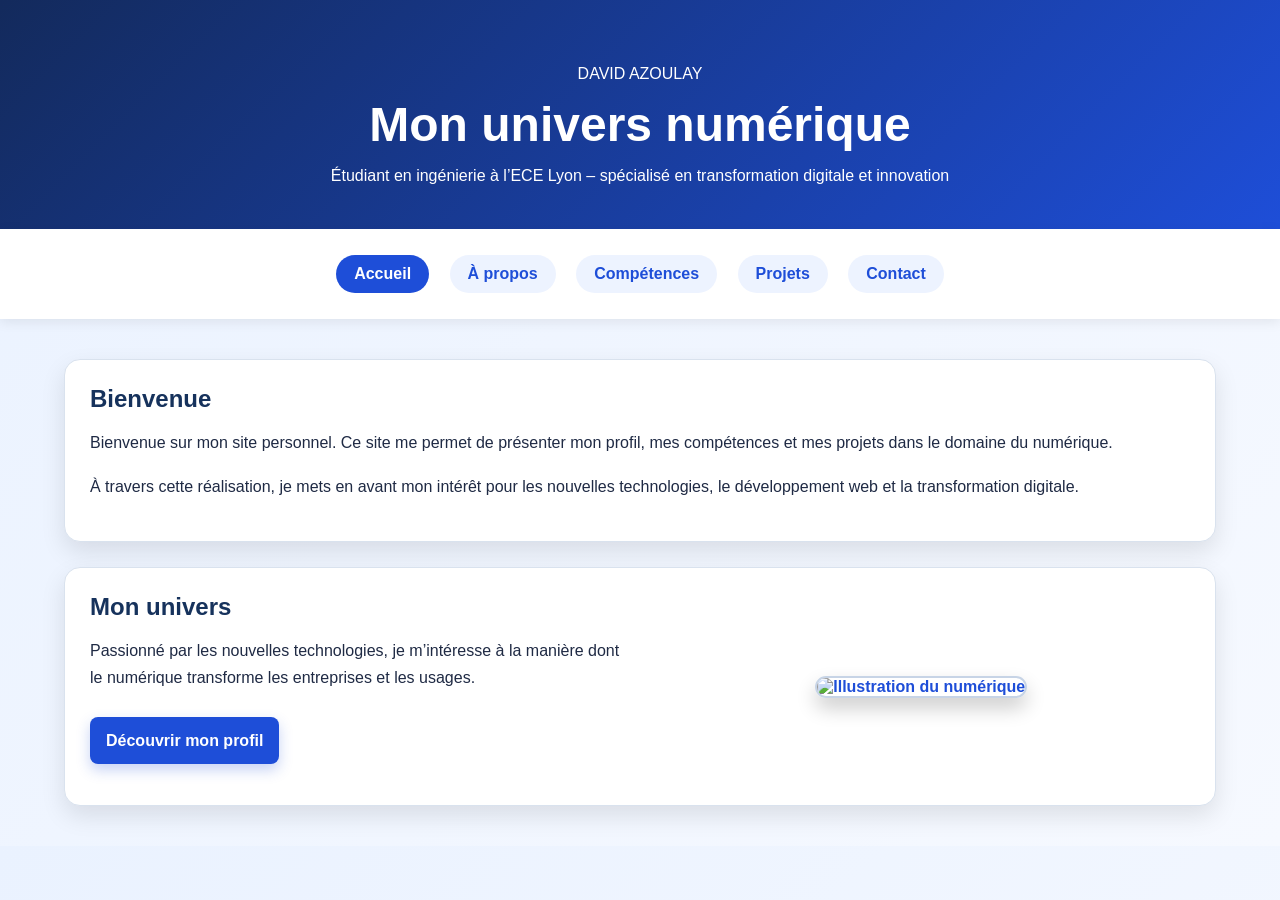
==== index.html @ 4f318027 "Add files via upload" ====
<!DOCTYPE html>
<html lang="fr">
<head>
    <meta charset="UTF-8">
    <meta name="viewport" content="width=device-width, initial-scale=1.0">
    <title>Mon univers numérique</title>
    <link rel="stylesheet" href="style.css">
</head>
<body>

    <header class="hero">
        <div class="hero-content">
            <p class="mini-titre">DAVID AZOULAY</p>
            <h1>Mon univers numérique</h1>
            <p class="sous-titre">
                Étudiant en ingénierie à l’ECE Lyon –  spécialisé en transformation digitale et innovation
            </p>
        </div>
    </header>

    <nav class="menu-principal">
        <a href="index.html" class="actif">Accueil</a>
        <a href="apropos.html">À propos</a>
        <a href="competences.html">Compétences</a>
        <a href="projets.html">Projets</a>
        <a href="contact.html">Contact</a>
    </nav>

    <main class="conteneur">
        <section class="carte">
            <h2>Bienvenue</h2>
            <p>
                Bienvenue sur mon site personnel. Ce site me permet de présenter mon profil,
                mes compétences et mes projets dans le domaine du numérique.
            </p>
            <p>
                À travers cette réalisation, je mets en avant mon intérêt pour les nouvelles
                technologies, le développement web et la transformation digitale.
            </p>
        </section>

        <section class="carte carte-image">
            <div class="texte-image">
                <h2>Mon univers</h2>
                <p>
                    Passionné par les nouvelles technologies, je m’intéresse à la manière dont
                    le numérique transforme les entreprises et les usages.
                </p>
                <p>
                    <a href="apropos.html" class="bouton-lien">Découvrir mon profil</a>
                </p>
            </div>

            <a href="images/photo.jpg" target="_blank" class="image-link">
                <img src="images/photo.jpg" alt="Illustration du numérique">
            </a>
        </section>
    </main>



</body>
</html>
---- style.css ----
* {
    box-sizing: border-box;
}

body {
    margin: 0;
    font-family: Arial, sans-serif;
    background: linear-gradient(135deg, #eaf2ff, #f6f9ff);
    color: #1f2a44;
}

.hero {
    background: linear-gradient(135deg, #132a5c, #1e4ed8);
    color: white;
    padding: 60px 20px 40px 20px;
    text-align: center;
    box-shadow: 0 4px 18px rgba(0, 0, 0, 0.2);
}

.hero-content {
    width: 90%;
    max-width: 1000px;
    margin: 0 auto;
}

.mini-titre {
    text-align: center;
    margin: 0 auto;
    display: block;
}

h1 {
    font-size: 3rem;
    margin: 10px 0;
}


.sous-titre {
   text-align: center;
    margin: 0 auto;
    display: block
}

.menu-principal {
    width: 100%;
    background-color: #ffffff;
    text-align: center;
    padding: 18px 10px;
    box-shadow: 0 3px 12px rgba(0, 0, 0, 0.08);
}

.menu-principal a {
    display: inline-block;
    margin: 8px;
    padding: 10px 18px;
    border-radius: 999px;
    background-color: #edf3ff;
    color: #1e4ed8;
    text-decoration: none;
    font-weight: bold;
    transition: 0.3s;
}

.menu-principal a:hover {
    background-color: #1e4ed8;
    color: white;
    transform: translateY(-2px);
}

.actif {
    background-color: #1e4ed8 !important;
    color: white !important;
}

.conteneur {
    width: 90%;
    margin: 40px auto;
}

.carte {
    background-color: white;
    border: 1px solid #d9e2ee;
    border-radius: 16px;
    padding: 25px;
    margin-bottom: 25px;
    box-shadow: 0 10px 25px rgba(0, 0, 0, 0.1);
    transition: all 0.3s ease;
}

.carte:hover {
    transform: scale(1.02);
    box-shadow: 0 15px 30px rgba(0, 0, 0, 0.18);
}

.carte-image {
    display: flex;
    align-items: center;
    justify-content: space-between;
    gap: 25px;
    flex-wrap: wrap;
}

.texte-image {
    flex: 1 1 320px;
}

.image-link {
    flex: 1 1 320px;
    text-align: center;
}

h2 {
    color: #16325c;
    margin-top: 0;
    margin-bottom: 15px;
}

h3 {
    color: #1e4ed8;
    margin-top: 30px;
    margin-bottom: 10px;
}

p {
    line-height: 1.7;
    
}

ul {
    padding-left: 22px;
    line-height: 1.8;
   
}

a {
    color: #1e4ed8;
    text-decoration: none;
    font-weight: bold;
}

a:hover {
    color: #c0392b;
    text-decoration: underline;
}

.bouton-lien {
    display: inline-block;
    margin-top: 10px;
    padding: 10px 16px;
    background-color: #1e4ed8;
    color: white;
    border-radius: 8px;
    box-shadow: 0 6px 14px rgba(30, 78, 216, 0.25);
    transition: 0.3s;
}

.bouton-lien:hover {
    background-color: #163bb5;
    color: white;
    text-decoration: none;
    transform: translateY(-2px);
}

img {
    width: 100%;
    max-width: 340px;
    border-radius: 12px;
    border: 2px solid #c7d4e6;
    box-shadow: 0 10px 20px rgba(0, 0, 0, 0.2);
    transition: 0.3s;
}

img:hover {
    transform: scale(1.05);
}

.pied-page {
    text-align: center;
    padding: 20px;
    font-size: 0.95rem;
    color: #4d5b78;
}

@media screen and (max-width: 768px) {
    h1 {
        font-size: 2.2rem;
    }

    .menu-principal a {
        display: block;
        width: fit-content;
        margin: 10px auto;
    }

    .conteneur {
        width: 94%;
    }
}
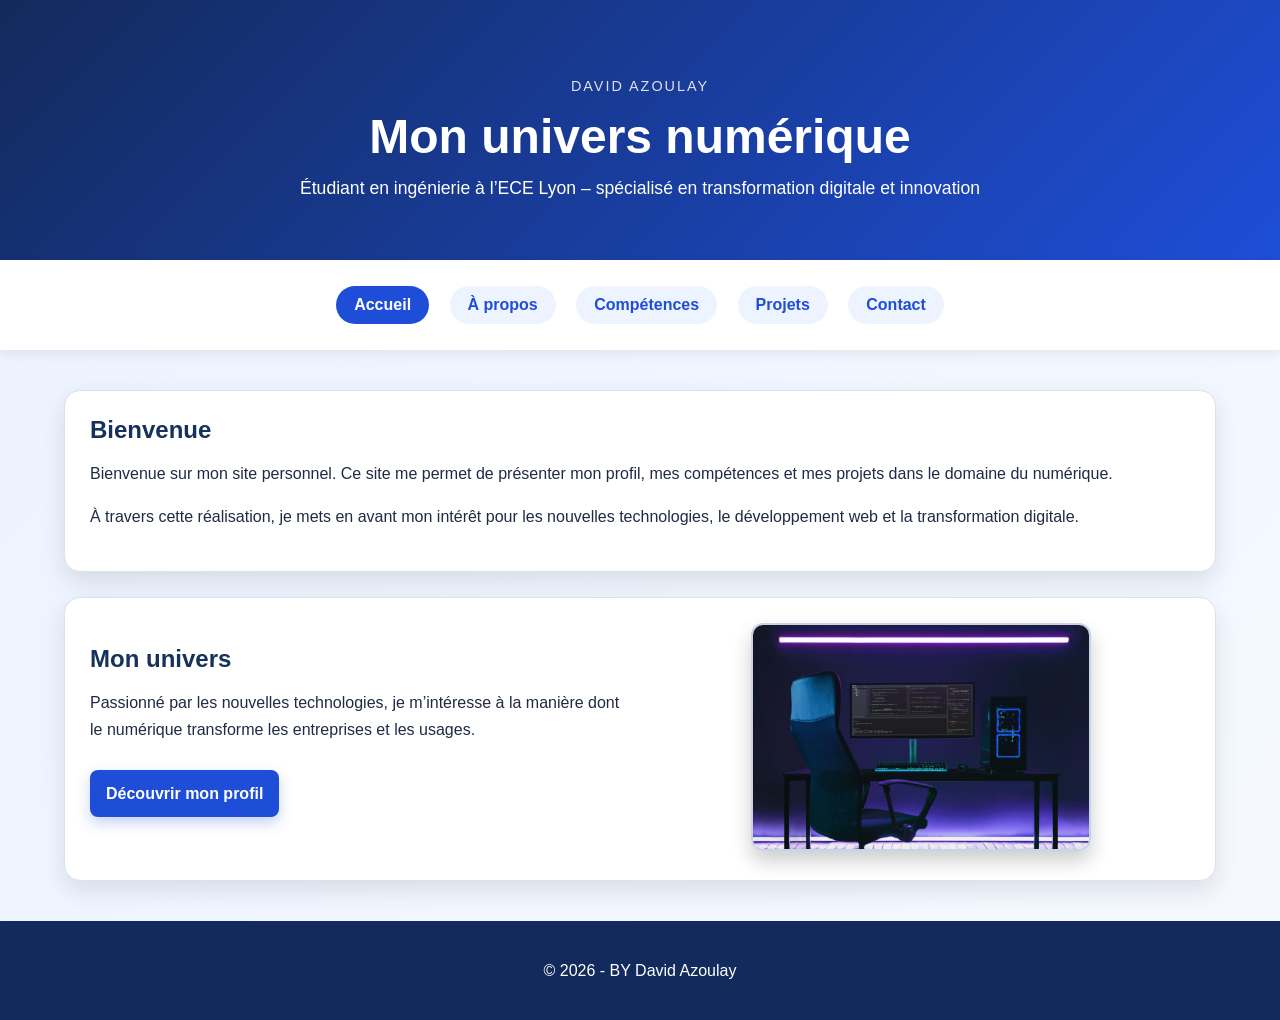
==== commit 2451e25e: "Add files via upload" ====
--- a/index.html
+++ b/index.html
@@ -57,7 +57,10 @@
         </section>
     </main>
 
-
+<footer class="footer">
+    <p>© 2026 - BY David Azoulay </p>
+    
+</footer>
 
 </body>
 </html>
--- a/style.css
+++ b/style.css
@@ -9,6 +9,7 @@
     color: #1f2a44;
 }
 
+/* HEADER */
 .hero {
     background: linear-gradient(135deg, #132a5c, #1e4ed8);
     color: white;
@@ -24,9 +25,12 @@
 }
 
 .mini-titre {
-    text-align: center;
-    margin: 0 auto;
-    display: block;
+    letter-spacing: 2px;
+    text-transform: uppercase;
+    font-size: 0.9rem;
+    opacity: 0.85;
+    margin-bottom: 10px;
+    text-align: center;
 }
 
 h1 {
@@ -34,13 +38,13 @@
     margin: 10px 0;
 }
 
-
 .sous-titre {
-   text-align: center;
-    margin: 0 auto;
-    display: block
-}
-
+    font-size: 1.1rem;
+    line-height: 1.6;
+    margin-top: 10px;
+}
+
+/* MENU */
 .menu-principal {
     width: 100%;
     background-color: #ffffff;
@@ -72,11 +76,13 @@
     color: white !important;
 }
 
+/* MAIN */
 .conteneur {
     width: 90%;
     margin: 40px auto;
 }
 
+/* CARTES */
 .carte {
     background-color: white;
     border: 1px solid #d9e2ee;
@@ -92,6 +98,7 @@
     box-shadow: 0 15px 30px rgba(0, 0, 0, 0.18);
 }
 
+/* IMAGE */
 .carte-image {
     display: flex;
     align-items: center;
@@ -109,58 +116,6 @@
     text-align: center;
 }
 
-h2 {
-    color: #16325c;
-    margin-top: 0;
-    margin-bottom: 15px;
-}
-
-h3 {
-    color: #1e4ed8;
-    margin-top: 30px;
-    margin-bottom: 10px;
-}
-
-p {
-    line-height: 1.7;
-    
-}
-
-ul {
-    padding-left: 22px;
-    line-height: 1.8;
-   
-}
-
-a {
-    color: #1e4ed8;
-    text-decoration: none;
-    font-weight: bold;
-}
-
-a:hover {
-    color: #c0392b;
-    text-decoration: underline;
-}
-
-.bouton-lien {
-    display: inline-block;
-    margin-top: 10px;
-    padding: 10px 16px;
-    background-color: #1e4ed8;
-    color: white;
-    border-radius: 8px;
-    box-shadow: 0 6px 14px rgba(30, 78, 216, 0.25);
-    transition: 0.3s;
-}
-
-.bouton-lien:hover {
-    background-color: #163bb5;
-    color: white;
-    text-decoration: none;
-    transform: translateY(-2px);
-}
-
 img {
     width: 100%;
     max-width: 340px;
@@ -174,13 +129,153 @@
     transform: scale(1.05);
 }
 
-.pied-page {
+/* TITRES */
+h2 {
+    color: #16325c;
+    margin-top: 0;
+    margin-bottom: 15px;
+}
+
+h3 {
+    color: #1e4ed8;
+    margin-top: 30px;
+    margin-bottom: 10px;
+}
+
+/* TEXTE */
+p {
+    line-height: 1.7;
+}
+
+/* LISTES */
+ul {
+    padding-left: 22px;
+    line-height: 1.8;
+}
+
+/* LIENS */
+a {
+    color: #1e4ed8;
+    text-decoration: none;
+    font-weight: bold;
+}
+
+a:hover {
+    color: #c0392b;
+    text-decoration: underline;
+}
+
+/* BOUTONS */
+.bouton-lien {
+    display: inline-block;
+    margin-top: 10px;
+    padding: 10px 16px;
+    background-color: #1e4ed8;
+    color: white;
+    border-radius: 8px;
+    box-shadow: 0 6px 14px rgba(30, 78, 216, 0.25);
+    transition: 0.3s;
+}
+
+.bouton-lien:hover {
+    background-color: #163bb5;
+    color: white;
+    transform: translateY(-2px);
+}
+
+/* FOOTER */
+.footer {
+    background-color: #132a5c;
+    color: white;
     text-align: center;
     padding: 20px;
-    font-size: 0.95rem;
-    color: #4d5b78;
-}
-
+    margin-top: 40px;
+}
+
+.footer a {
+    color: #ffffff;
+    margin: 0 10px;
+}
+
+.footer a:hover {
+    color: #c0392b;
+}
+
+/* FORMULAIRE CONTACT */
+.carte-contact {
+    max-width: 950px;
+    margin: 0 auto 30px auto;
+    padding: 35px;
+    background: linear-gradient(180deg, #ffffff, #f8fbff);
+}
+
+.intro-contact {
+    margin-bottom: 25px;
+}
+
+.ligne-formulaire {
+    display: flex;
+    gap: 18px;
+    flex-wrap: wrap;
+}
+
+.formulaire-contact {
+    margin-top: 10px;
+}
+
+.champ-formulaire {
+    display: flex;
+    flex-direction: column;
+    margin-bottom: 18px;
+    flex: 1 1 320px;
+}
+
+.champ-formulaire label {
+    font-weight: bold;
+    margin-bottom: 8px;
+    color: #16325c;
+}
+
+.champ-formulaire input,
+.champ-formulaire textarea {
+    padding: 14px;
+    border: 1px solid #cbd7ea;
+    border-radius: 14px;
+    font-size: 1rem;
+    background-color: #f8fbff;
+    transition: 0.3s;
+}
+
+.champ-formulaire input:focus,
+.champ-formulaire textarea:focus {
+    outline: none;
+    border-color: #1e4ed8;
+    background-color: white;
+    box-shadow: 0 0 0 4px rgba(30, 78, 216, 0.12);
+}
+
+.zone-bouton {
+    margin-top: 10px;
+}
+
+.bouton-envoi {
+    border: none;
+    padding: 14px 24px;
+    border-radius: 12px;
+    background: linear-gradient(135deg, #1e4ed8, #3b82f6);
+    color: white;
+    font-size: 1rem;
+    font-weight: bold;
+    cursor: pointer;
+    box-shadow: 0 10px 20px rgba(30, 78, 216, 0.22);
+    transition: 0.3s;
+}
+
+.bouton-envoi:hover {
+    transform: translateY(-2px);
+}
+
+/* RESPONSIVE */
 @media screen and (max-width: 768px) {
     h1 {
         font-size: 2.2rem;
@@ -192,6 +287,10 @@
         margin: 10px auto;
     }
 
+    .ligne-formulaire {
+        flex-direction: column;
+    }
+
     .conteneur {
         width: 94%;
     }
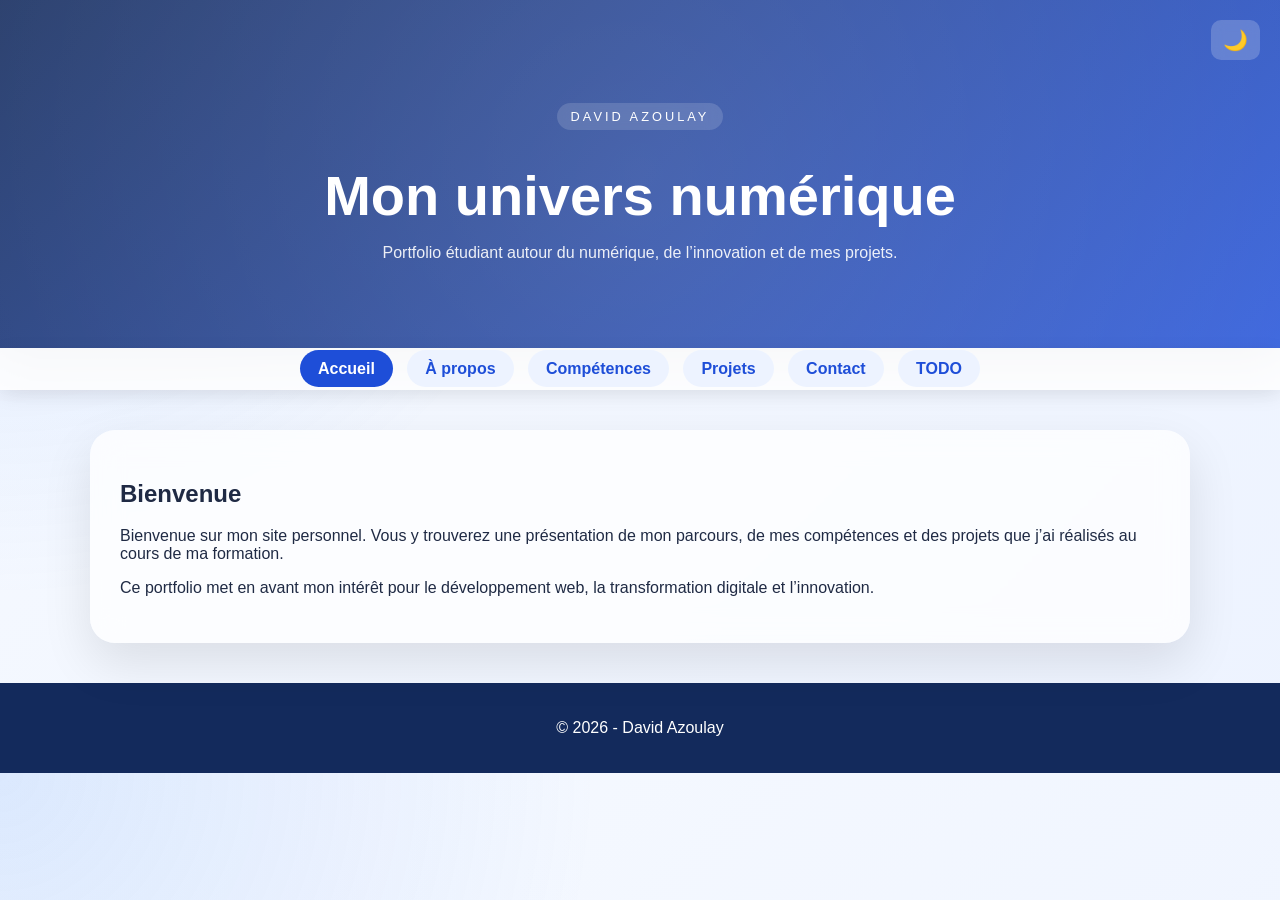
==== commit a73dee65: "Add files via upload" ====
--- a/index.html
+++ b/index.html
@@ -3,64 +3,60 @@
 <head>
     <meta charset="UTF-8">
     <meta name="viewport" content="width=device-width, initial-scale=1.0">
-    <title>Mon univers numérique</title>
+    <title>Accueil - Mon univers numérique</title>
     <link rel="stylesheet" href="style.css">
 </head>
+
 <body>
 
-    <header class="hero">
-        <div class="hero-content">
-            <p class="mini-titre">DAVID AZOULAY</p>
-            <h1>Mon univers numérique</h1>
-            <p class="sous-titre">
-                Étudiant en ingénierie à l’ECE Lyon –  spécialisé en transformation digitale et innovation
-            </p>
-        </div>
-    </header>
+<header class="hero">
+    <div class="dark-toggle" onclick="toggleDarkMode()">🌙</div>
+    <div class="hero-content">
+        <p class="mini-titre">DAVID AZOULAY</p>
+        <h1>Mon univers numérique</h1>
+        <p class="sous-titre">
+            Portfolio étudiant autour du numérique, de l’innovation et de mes projets.
+        </p>
+    </div>
+</header>
 
-    <nav class="menu-principal">
-        <a href="index.html" class="actif">Accueil</a>
-        <a href="apropos.html">À propos</a>
-        <a href="competences.html">Compétences</a>
-        <a href="projets.html">Projets</a>
-        <a href="contact.html">Contact</a>
-    </nav>
+<div class="burger" id="burger">
+    ☰
+</div>
 
-    <main class="conteneur">
-        <section class="carte">
-            <h2>Bienvenue</h2>
-            <p>
-                Bienvenue sur mon site personnel. Ce site me permet de présenter mon profil,
-                mes compétences et mes projets dans le domaine du numérique.
-            </p>
-            <p>
-                À travers cette réalisation, je mets en avant mon intérêt pour les nouvelles
-                technologies, le développement web et la transformation digitale.
-            </p>
-        </section>
+<nav class="menu-principal" id="menu">
+    <a href="index.html" class="actif">Accueil</a>
+    <a href="apropos.html">À propos</a>
+    <a href="competences.html">Compétences</a>
+    <a href="projets.html">Projets</a>
+    <a href="contact.html">Contact</a>
+    <a href="todo.html">TODO</a>
 
-        <section class="carte carte-image">
-            <div class="texte-image">
-                <h2>Mon univers</h2>
-                <p>
-                    Passionné par les nouvelles technologies, je m’intéresse à la manière dont
-                    le numérique transforme les entreprises et les usages.
-                </p>
-                <p>
-                    <a href="apropos.html" class="bouton-lien">Découvrir mon profil</a>
-                </p>
-            </div>
+</nav>
 
-            <a href="images/photo.jpg" target="_blank" class="image-link">
-                <img src="images/photo.jpg" alt="Illustration du numérique">
-            </a>
-        </section>
-    </main>
+<main class="conteneur">
+
+    <section class="carte reveal">
+        <h2>Bienvenue</h2>
+        <p>
+            Bienvenue sur mon site personnel. Vous y trouverez une présentation de mon parcours,
+            de mes compétences et des projets que j’ai réalisés au cours de ma formation.
+        </p>
+        <p>
+            Ce portfolio met en avant mon intérêt pour le développement web,
+            la transformation digitale et l’innovation.
+        </p>
+    </section>
+
+</main>
 
 <footer class="footer">
-    <p>© 2026 - BY David Azoulay </p>
-    
+    <p>© 2026 - David Azoulay</p>
 </footer>
+
+<script src="https://code.jquery.com/jquery-3.7.1.min.js"></script>
+<script src="jquery.js"></script>
+<script src="animations.js"></script>
 
 </body>
 </html>
--- a/style.css
+++ b/style.css
@@ -1,127 +1,174 @@
+/* RESET */
 * {
     box-sizing: border-box;
 }
 
+html {
+    scroll-behavior: smooth;
+}
+
+/* BODY */
 body {
     margin: 0;
-    font-family: Arial, sans-serif;
-    background: linear-gradient(135deg, #eaf2ff, #f6f9ff);
+    font-family: -apple-system, BlinkMacSystemFont, sans-serif;
+    background:
+        radial-gradient(circle at top left, rgba(59,130,246,0.15), transparent 40%),
+        linear-gradient(135deg, #f7faff, #edf3ff);
     color: #1f2a44;
 }
 
 /* HEADER */
 .hero {
-    background: linear-gradient(135deg, #132a5c, #1e4ed8);
-    color: white;
-    padding: 60px 20px 40px 20px;
+    position: relative;
+    overflow: hidden;
+    background: linear-gradient(135deg, rgba(19,42,92,0.95), rgba(30,78,216,0.9));
+    color: white;
+    padding: 90px 20px 70px;
     text-align: center;
-    box-shadow: 0 4px 18px rgba(0, 0, 0, 0.2);
+    box-shadow: 0 15px 40px rgba(0,0,0,0.2);
+}
+
+.hero::after {
+    content: "";
+    position: absolute;
+    width: 200%;
+    height: 200%;
+    background: radial-gradient(circle, rgba(255,255,255,0.15), transparent);
+    top: -50%;
+    left: -50%;
+    animation: moveLight 8s linear infinite;
+    pointer-events: none;
 }
 
 .hero-content {
-    width: 90%;
-    max-width: 1000px;
-    margin: 0 auto;
+    position: relative;
+    z-index: 1;
+}
+
+@keyframes moveLight {
+    0% { transform: rotate(0deg); }
+    100% { transform: rotate(360deg); }
 }
 
 .mini-titre {
-    letter-spacing: 2px;
-    text-transform: uppercase;
-    font-size: 0.9rem;
-    opacity: 0.85;
-    margin-bottom: 10px;
-    text-align: center;
+    display: inline-block;
+    letter-spacing: 3px;
+    font-size: 0.8rem;
+    padding: 6px 14px;
+    border-radius: 999px;
+    background: rgba(255,255,255,0.15);
+    backdrop-filter: blur(8px);
 }
 
 h1 {
-    font-size: 3rem;
-    margin: 10px 0;
+    font-size: 3.5rem;
+    margin: 20px 0 10px;
 }
 
 .sous-titre {
-    font-size: 1.1rem;
-    line-height: 1.6;
-    margin-top: 10px;
+    opacity: 0.9;
+}
+
+/* BOUTON DARK MODE */
+.dark-toggle {
+    position: absolute;
+    top: 20px;
+    right: 20px;
+    z-index: 2;
+    font-size: 20px;
+    cursor: pointer;
+    background: rgba(255,255,255,0.2);
+    padding: 8px 12px;
+    border-radius: 10px;
+    backdrop-filter: blur(6px);
+    color: white;
 }
 
 /* MENU */
 .menu-principal {
-    width: 100%;
-    background-color: #ffffff;
+    position: sticky;
+    top: 0;
+    z-index: 10;
+    background: rgba(255,255,255,0.85);
+    backdrop-filter: blur(12px);
+    padding: 12px;
     text-align: center;
-    padding: 18px 10px;
-    box-shadow: 0 3px 12px rgba(0, 0, 0, 0.08);
+    box-shadow: 0 5px 20px rgba(0,0,0,0.08);
 }
 
 .menu-principal a {
-    display: inline-block;
-    margin: 8px;
+    margin: 5px;
     padding: 10px 18px;
     border-radius: 999px;
-    background-color: #edf3ff;
+    background: #edf3ff;
     color: #1e4ed8;
+    font-weight: bold;
     text-decoration: none;
-    font-weight: bold;
-    transition: 0.3s;
+    transition: 0.25s;
 }
 
 .menu-principal a:hover {
-    background-color: #1e4ed8;
+    background: #1e4ed8;
     color: white;
     transform: translateY(-2px);
 }
 
 .actif {
-    background-color: #1e4ed8 !important;
+    background: #1e4ed8 !important;
     color: white !important;
+}
+
+/* BURGER */
+.burger {
+    display: none;
+    font-size: 32px;
+    text-align: center;
+    padding: 12px;
+    background: #132a5c;
+    color: white;
+    cursor: pointer;
 }
 
 /* MAIN */
 .conteneur {
     width: 90%;
+    max-width: 1100px;
     margin: 40px auto;
 }
 
 /* CARTES */
 .carte {
-    background-color: white;
-    border: 1px solid #d9e2ee;
-    border-radius: 16px;
-    padding: 25px;
+    background: rgba(255,255,255,0.75);
+    backdrop-filter: blur(15px);
+    border-radius: 25px;
+    padding: 30px;
     margin-bottom: 25px;
-    box-shadow: 0 10px 25px rgba(0, 0, 0, 0.1);
-    transition: all 0.3s ease;
+    box-shadow: 0 20px 50px rgba(0,0,0,0.1);
+    transition: 0.3s;
 }
 
 .carte:hover {
-    transform: scale(1.02);
-    box-shadow: 0 15px 30px rgba(0, 0, 0, 0.18);
+    transform: translateY(-6px) scale(1.01);
+    box-shadow: 0 25px 60px rgba(0,0,0,0.15);
+}
+
+/* ANIMATION SCROLL */
+.reveal {
+    opacity: 0;
+    transform: translateY(40px);
+    transition: all 0.8s ease;
+}
+
+.reveal.visible {
+    opacity: 1;
+    transform: translateY(0);
 }
 
 /* IMAGE */
-.carte-image {
-    display: flex;
-    align-items: center;
-    justify-content: space-between;
-    gap: 25px;
-    flex-wrap: wrap;
-}
-
-.texte-image {
-    flex: 1 1 320px;
-}
-
-.image-link {
-    flex: 1 1 320px;
-    text-align: center;
-}
-
 img {
     width: 100%;
     max-width: 340px;
-    border-radius: 12px;
-    border: 2px solid #c7d4e6;
-    box-shadow: 0 10px 20px rgba(0, 0, 0, 0.2);
+    border-radius: 20px;
     transition: 0.3s;
 }
 
@@ -129,169 +176,211 @@
     transform: scale(1.05);
 }
 
-/* TITRES */
-h2 {
-    color: #16325c;
-    margin-top: 0;
-    margin-bottom: 15px;
-}
-
-h3 {
-    color: #1e4ed8;
-    margin-top: 30px;
-    margin-bottom: 10px;
-}
-
-/* TEXTE */
-p {
-    line-height: 1.7;
-}
-
-/* LISTES */
-ul {
-    padding-left: 22px;
-    line-height: 1.8;
-}
-
-/* LIENS */
-a {
-    color: #1e4ed8;
+/* BOUTONS */
+.bouton-envoi,
+.bouton-lien,
+.bouton-accordeon {
+    background: linear-gradient(135deg, #1e4ed8, #3b82f6);
+    color: white;
+    border: none;
+    padding: 12px 20px;
+    border-radius: 15px;
+    font-weight: bold;
+    cursor: pointer;
+    transition: 0.25s;
     text-decoration: none;
-    font-weight: bold;
-}
-
-a:hover {
-    color: #c0392b;
-    text-decoration: underline;
-}
-
-/* BOUTONS */
-.bouton-lien {
-    display: inline-block;
-    margin-top: 10px;
-    padding: 10px 16px;
-    background-color: #1e4ed8;
-    color: white;
-    border-radius: 8px;
-    box-shadow: 0 6px 14px rgba(30, 78, 216, 0.25);
-    transition: 0.3s;
-}
-
-.bouton-lien:hover {
-    background-color: #163bb5;
-    color: white;
+}
+
+.bouton-envoi:hover,
+.bouton-lien:hover,
+.bouton-accordeon:hover {
     transform: translateY(-2px);
 }
 
-/* FOOTER */
-.footer {
-    background-color: #132a5c;
-    color: white;
-    text-align: center;
-    padding: 20px;
-    margin-top: 40px;
-}
-
-.footer a {
-    color: #ffffff;
-    margin: 0 10px;
-}
-
-.footer a:hover {
-    color: #c0392b;
-}
-
-/* FORMULAIRE CONTACT */
-.carte-contact {
-    max-width: 950px;
-    margin: 0 auto 30px auto;
-    padding: 35px;
-    background: linear-gradient(180deg, #ffffff, #f8fbff);
-}
-
-.intro-contact {
-    margin-bottom: 25px;
-}
-
+.bouton-envoi:active,
+.bouton-lien:active,
+.bouton-accordeon:active {
+    transform: scale(0.95);
+}
+
+/* FORMULAIRE */
 .ligne-formulaire {
     display: flex;
-    gap: 18px;
-    flex-wrap: wrap;
-}
-
-.formulaire-contact {
-    margin-top: 10px;
+    gap: 6px;
 }
 
 .champ-formulaire {
+    flex: 1;
     display: flex;
     flex-direction: column;
-    margin-bottom: 18px;
-    flex: 1 1 320px;
+    margin-bottom: 8px;
 }
 
 .champ-formulaire label {
-    font-weight: bold;
-    margin-bottom: 8px;
-    color: #16325c;
+    font-size: 0.8rem;
+    margin-bottom: 3px;
 }
 
 .champ-formulaire input,
 .champ-formulaire textarea {
-    padding: 14px;
-    border: 1px solid #cbd7ea;
-    border-radius: 14px;
-    font-size: 1rem;
-    background-color: #f8fbff;
-    transition: 0.3s;
+    padding: 10px;
+    border-radius: 12px;
+    border: 1px solid #d6e0f0;
+    background: #f8fbff;
+    transition: 0.2s;
 }
 
 .champ-formulaire input:focus,
 .champ-formulaire textarea:focus {
     outline: none;
     border-color: #1e4ed8;
-    background-color: white;
-    box-shadow: 0 0 0 4px rgba(30, 78, 216, 0.12);
-}
-
-.zone-bouton {
-    margin-top: 10px;
-}
-
-.bouton-envoi {
+    box-shadow: 0 0 0 3px rgba(30,78,216,0.15);
+}
+
+textarea {
+    resize: none;
+}
+
+/* TODO */
+.table-todo {
+    width: 100%;
+    border-collapse: collapse;
+    margin-top: 20px;
+}
+
+.table-todo th {
+    background: #132a5c;
+    color: white;
+    padding: 12px;
+}
+
+.table-todo td {
+    padding: 12px;
+    background: #f8fbff;
+    color: #1f2a44;
+}
+
+.tache-faite {
+    text-decoration: line-through;
+    color: gray;
+}
+
+.bouton-supprimer {
+    background: #c0392b;
+    color: white;
     border: none;
-    padding: 14px 24px;
-    border-radius: 12px;
-    background: linear-gradient(135deg, #1e4ed8, #3b82f6);
-    color: white;
-    font-size: 1rem;
-    font-weight: bold;
+    padding: 6px 10px;
+    border-radius: 10px;
     cursor: pointer;
-    box-shadow: 0 10px 20px rgba(30, 78, 216, 0.22);
-    transition: 0.3s;
-}
-
-.bouton-envoi:hover {
-    transform: translateY(-2px);
-}
-
-/* RESPONSIVE */
+}
+
+.bouton-supprimer:hover {
+    background: #922b21;
+}
+
+/* ACCORDEON */
+.contenu-accordeon {
+    margin-top: 15px;
+    padding: 15px;
+    background: #eef4ff;
+    border-radius: 15px;
+}
+
+/* FOOTER */
+.footer {
+    background: #132a5c;
+    color: white;
+    text-align: center;
+    padding: 20px;
+}
+
+/* DARK MODE */
+.dark-mode {
+    background: #0f172a;
+    color: white;
+}
+
+.dark-mode .carte {
+    background: #1e293b;
+    color: white;
+}
+
+.dark-mode .menu-principal {
+    background: #1e293b;
+}
+
+.dark-mode .menu-principal a {
+    background: #334155;
+    color: white;
+}
+
+.dark-mode .menu-principal a:hover,
+.dark-mode .actif {
+    background: #3b82f6 !important;
+    color: white !important;
+}
+
+.dark-mode .footer {
+    background: #020617;
+}
+
+.dark-mode .champ-formulaire input,
+.dark-mode .champ-formulaire textarea,
+.dark-mode .contenu-accordeon {
+    background: #334155;
+    color: white;
+    border-color: #475569;
+}
+
+.dark-mode .champ-formulaire input::placeholder,
+.dark-mode .champ-formulaire textarea::placeholder {
+    color: #cbd5e1;
+}
+
+.dark-mode .table-todo th {
+    background: #020617;
+    color: white;
+}
+
+.dark-mode .table-todo td {
+    background: #1e293b;
+    color: white;
+    border-bottom: 1px solid #334155;
+}
+
+.dark-mode .table-todo tr:hover td {
+    background: #334155;
+}
+
+.dark-mode .tache-faite {
+    color: #94a3b8;
+}
+
+/* MOBILE */
 @media screen and (max-width: 768px) {
+    .burger {
+        display: block;
+    }
+
+    .menu-principal {
+        display: none;
+    }
+
+    .menu-principal a {
+        display: block;
+        margin: 10px auto;
+        width: 90%;
+    }
+
+    .ligne-formulaire {
+        gap: 4px;
+    }
+
     h1 {
         font-size: 2.2rem;
     }
 
-    .menu-principal a {
-        display: block;
-        width: fit-content;
-        margin: 10px auto;
-    }
-
-    .ligne-formulaire {
-        flex-direction: column;
-    }
-
-    .conteneur {
-        width: 94%;
+    .hero {
+        padding: 70px 20px 55px;
     }
 }
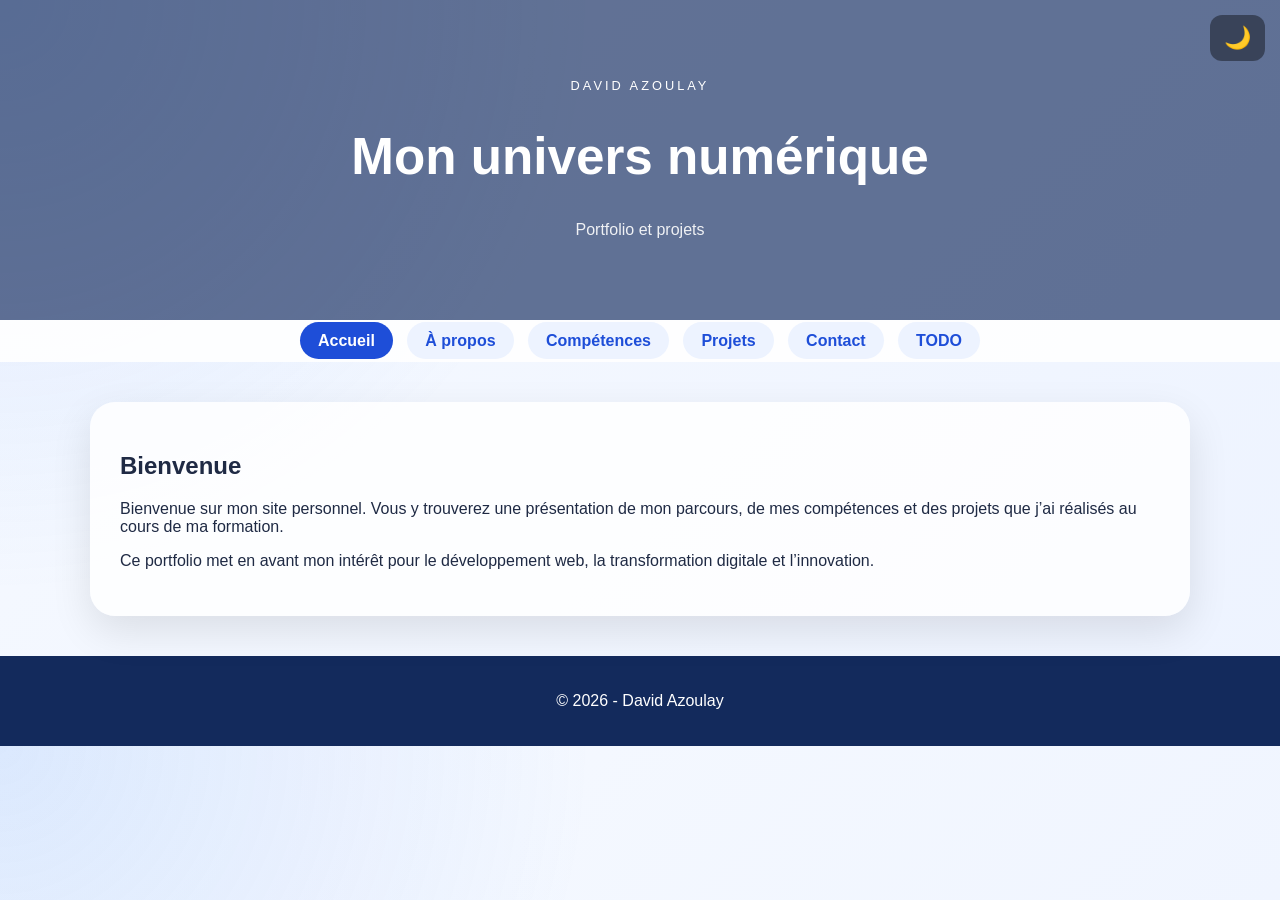
==== commit dd4ace7a: "Add files via upload" ====
--- a/index.html
+++ b/index.html
@@ -10,14 +10,24 @@
 <body>
 
 <header class="hero">
+
+    <!-- SLIDER -->
+    <div class="slider">
+        <img src="images/bg1.jpg">
+        <img src="images/bg2.jpg">
+        <img src="images/bg3.jpg">
+    </div>
+
+    <!-- DARK MODE -->
     <div class="dark-toggle" onclick="toggleDarkMode()">🌙</div>
+
+    <!-- TEXTE -->
     <div class="hero-content">
         <p class="mini-titre">DAVID AZOULAY</p>
         <h1>Mon univers numérique</h1>
-        <p class="sous-titre">
-            Portfolio étudiant autour du numérique, de l’innovation et de mes projets.
-        </p>
+        <p class="sous-titre">Portfolio et projets</p>
     </div>
+
 </header>
 
 <div class="burger" id="burger">
--- a/style.css
+++ b/style.css
@@ -17,83 +17,101 @@
     color: #1f2a44;
 }
 
-/* HEADER */
+/* ===== HEADER + SLIDER ===== */
+
 .hero {
     position: relative;
     overflow: hidden;
-    background: linear-gradient(135deg, rgba(19,42,92,0.95), rgba(30,78,216,0.9));
-    color: white;
-    padding: 90px 20px 70px;
+    min-height: 320px;
+    padding: 0 20px;
+    display: flex;
+    align-items: center;
+    justify-content: center;
     text-align: center;
-    box-shadow: 0 15px 40px rgba(0,0,0,0.2);
-}
-
-.hero::after {
+    color: white;
+}
+
+/* SLIDER */
+.slider {
+    position: absolute;
+    inset: 0;
+    width: 100%;
+    height: 100%;
+    z-index: 0;
+}
+
+.slider img {
+    position: absolute;
+    inset: 0;
+    width: 100%;
+    height: 100%;
+    object-fit: cover;
+    opacity: 0;
+    animation: slideShow 12s infinite;
+}
+
+.slider img:nth-child(1) { animation-delay: 0s; }
+.slider img:nth-child(2) { animation-delay: 4s; }
+.slider img:nth-child(3) { animation-delay: 8s; }
+
+@keyframes slideShow {
+    0% { opacity: 0; }
+    10% { opacity: 1; }
+    30% { opacity: 1; }
+    40% { opacity: 0; }
+    100% { opacity: 0; }
+}
+
+/* FILTRE */
+.hero::before {
     content: "";
     position: absolute;
-    width: 200%;
-    height: 200%;
-    background: radial-gradient(circle, rgba(255,255,255,0.15), transparent);
-    top: -50%;
-    left: -50%;
-    animation: moveLight 8s linear infinite;
-    pointer-events: none;
-}
-
+    inset: 0;
+    background: rgba(19,42,92,0.65);
+    z-index: 1;
+}
+
+/* TEXTE */
 .hero-content {
     position: relative;
-    z-index: 1;
-}
-
-@keyframes moveLight {
-    0% { transform: rotate(0deg); }
-    100% { transform: rotate(360deg); }
+    z-index: 2;
 }
 
 .mini-titre {
-    display: inline-block;
     letter-spacing: 3px;
     font-size: 0.8rem;
-    padding: 6px 14px;
-    border-radius: 999px;
-    background: rgba(255,255,255,0.15);
-    backdrop-filter: blur(8px);
 }
 
 h1 {
-    font-size: 3.5rem;
-    margin: 20px 0 10px;
+    font-size: 3.2rem;
 }
 
 .sous-titre {
     opacity: 0.9;
 }
 
-/* BOUTON DARK MODE */
+/* DARK BUTTON */
 .dark-toggle {
-    position: absolute;
-    top: 20px;
-    right: 20px;
-    z-index: 2;
-    font-size: 20px;
+    position: fixed;
+    top: 15px;
+    right: 15px;
+    z-index: 100;
+    font-size: 22px;
+    background: rgba(0,0,0,0.4);
+    color: white;
+    padding: 10px 14px;
+    border-radius: 12px;
     cursor: pointer;
-    background: rgba(255,255,255,0.2);
-    padding: 8px 12px;
-    border-radius: 10px;
-    backdrop-filter: blur(6px);
-    color: white;
-}
-
-/* MENU */
+}
+
+/* ===== MENU ===== */
+
 .menu-principal {
     position: sticky;
     top: 0;
-    z-index: 10;
-    background: rgba(255,255,255,0.85);
-    backdrop-filter: blur(12px);
+    background: rgba(255,255,255,0.9);
     padding: 12px;
     text-align: center;
-    box-shadow: 0 5px 20px rgba(0,0,0,0.08);
 }
 
 .menu-principal a {
@@ -104,13 +122,11 @@
     color: #1e4ed8;
     font-weight: bold;
     text-decoration: none;
-    transition: 0.25s;
 }
 
 .menu-principal a:hover {
     background: #1e4ed8;
     color: white;
-    transform: translateY(-2px);
 }
 
 .actif {
@@ -121,15 +137,15 @@
 /* BURGER */
 .burger {
     display: none;
-    font-size: 32px;
+    font-size: 38px;
     text-align: center;
-    padding: 12px;
+    padding: 16px;
     background: #132a5c;
     color: white;
-    cursor: pointer;
-}
-
-/* MAIN */
+}
+
+/* ===== MAIN ===== */
+
 .conteneur {
     width: 90%;
     max-width: 1100px;
@@ -138,25 +154,23 @@
 
 /* CARTES */
 .carte {
-    background: rgba(255,255,255,0.75);
-    backdrop-filter: blur(15px);
+    background: rgba(255,255,255,0.85);
     border-radius: 25px;
     padding: 30px;
     margin-bottom: 25px;
-    box-shadow: 0 20px 50px rgba(0,0,0,0.1);
+    box-shadow: 0 15px 40px rgba(0,0,0,0.1);
     transition: 0.3s;
 }
 
 .carte:hover {
-    transform: translateY(-6px) scale(1.01);
-    box-shadow: 0 25px 60px rgba(0,0,0,0.15);
-}
-
-/* ANIMATION SCROLL */
+    transform: translateY(-5px);
+}
+
+/* ANIMATION */
 .reveal {
     opacity: 0;
     transform: translateY(40px);
-    transition: all 0.8s ease;
+    transition: 0.8s;
 }
 
 .reveal.visible {
@@ -164,46 +178,8 @@
     transform: translateY(0);
 }
 
-/* IMAGE */
-img {
-    width: 100%;
-    max-width: 340px;
-    border-radius: 20px;
-    transition: 0.3s;
-}
-
-img:hover {
-    transform: scale(1.05);
-}
-
-/* BOUTONS */
-.bouton-envoi,
-.bouton-lien,
-.bouton-accordeon {
-    background: linear-gradient(135deg, #1e4ed8, #3b82f6);
-    color: white;
-    border: none;
-    padding: 12px 20px;
-    border-radius: 15px;
-    font-weight: bold;
-    cursor: pointer;
-    transition: 0.25s;
-    text-decoration: none;
-}
-
-.bouton-envoi:hover,
-.bouton-lien:hover,
-.bouton-accordeon:hover {
-    transform: translateY(-2px);
-}
-
-.bouton-envoi:active,
-.bouton-lien:active,
-.bouton-accordeon:active {
-    transform: scale(0.95);
-}
-
-/* FORMULAIRE */
+/* ===== FORM ===== */
+
 .ligne-formulaire {
     display: flex;
     gap: 6px;
@@ -213,80 +189,57 @@
     flex: 1;
     display: flex;
     flex-direction: column;
-    margin-bottom: 8px;
-}
-
-.champ-formulaire label {
-    font-size: 0.8rem;
-    margin-bottom: 3px;
 }
 
 .champ-formulaire input,
 .champ-formulaire textarea {
     padding: 10px;
-    border-radius: 12px;
+    border-radius: 10px;
     border: 1px solid #d6e0f0;
-    background: #f8fbff;
-    transition: 0.2s;
-}
-
-.champ-formulaire input:focus,
-.champ-formulaire textarea:focus {
-    outline: none;
-    border-color: #1e4ed8;
-    box-shadow: 0 0 0 3px rgba(30,78,216,0.15);
-}
-
-textarea {
-    resize: none;
-}
-
-/* TODO */
+}
+
+/* ===== TABLE TODO PREMIUM ===== */
+
 .table-todo {
     width: 100%;
     border-collapse: collapse;
     margin-top: 20px;
+    border-radius: 15px;
+    overflow: hidden;
 }
 
 .table-todo th {
-    background: #132a5c;
-    color: white;
-    padding: 12px;
+    background: linear-gradient(135deg, #132a5c, #1e4ed8);
+    color: white;
+    padding: 14px;
 }
 
 .table-todo td {
-    padding: 12px;
+    padding: 14px;
     background: #f8fbff;
     color: #1f2a44;
+    border-bottom: 1px solid #dbe4f0;
+}
+
+.table-todo tr:hover td {
+    background: #edf3ff;
 }
 
 .tache-faite {
     text-decoration: line-through;
-    color: gray;
+    color: #94a3b8;
 }
 
 .bouton-supprimer {
-    background: #c0392b;
-    color: white;
+    background: linear-gradient(135deg, #e74c3c, #c0392b);
+    color: white;
+    padding: 8px 12px;
+    border-radius: 10px;
     border: none;
-    padding: 6px 10px;
-    border-radius: 10px;
-    cursor: pointer;
-}
-
-.bouton-supprimer:hover {
-    background: #922b21;
-}
-
-/* ACCORDEON */
-.contenu-accordeon {
-    margin-top: 15px;
-    padding: 15px;
-    background: #eef4ff;
-    border-radius: 15px;
-}
-
-/* FOOTER */
+}
+
+/* ===== FOOTER ===== */
+
 .footer {
     background: #132a5c;
     color: white;
@@ -294,7 +247,8 @@
     padding: 20px;
 }
 
-/* DARK MODE */
+/* ===== DARK MODE ===== */
+
 .dark-mode {
     background: #0f172a;
     color: white;
@@ -302,7 +256,6 @@
 
 .dark-mode .carte {
     background: #1e293b;
-    color: white;
 }
 
 .dark-mode .menu-principal {
@@ -314,50 +267,31 @@
     color: white;
 }
 
-.dark-mode .menu-principal a:hover,
-.dark-mode .actif {
-    background: #3b82f6 !important;
-    color: white !important;
-}
-
-.dark-mode .footer {
-    background: #020617;
-}
-
-.dark-mode .champ-formulaire input,
-.dark-mode .champ-formulaire textarea,
-.dark-mode .contenu-accordeon {
-    background: #334155;
-    color: white;
-    border-color: #475569;
-}
-
-.dark-mode .champ-formulaire input::placeholder,
-.dark-mode .champ-formulaire textarea::placeholder {
-    color: #cbd5e1;
-}
-
 .dark-mode .table-todo th {
     background: #020617;
-    color: white;
 }
 
 .dark-mode .table-todo td {
     background: #1e293b;
     color: white;
-    border-bottom: 1px solid #334155;
 }
 
 .dark-mode .table-todo tr:hover td {
     background: #334155;
 }
 
-.dark-mode .tache-faite {
-    color: #94a3b8;
-}
-
-/* MOBILE */
+/* ===== MOBILE ===== */
+
 @media screen and (max-width: 768px) {
+
+    .hero {
+        min-height: 260px;
+    }
+
+    h1 {
+        font-size: 2rem;
+    }
+
     .burger {
         display: block;
     }
@@ -368,19 +302,11 @@
 
     .menu-principal a {
         display: block;
+        width: 90%;
         margin: 10px auto;
-        width: 90%;
     }
 
     .ligne-formulaire {
-        gap: 4px;
-    }
-
-    h1 {
-        font-size: 2.2rem;
-    }
-
-    .hero {
-        padding: 70px 20px 55px;
+        flex-direction: column;
     }
 }
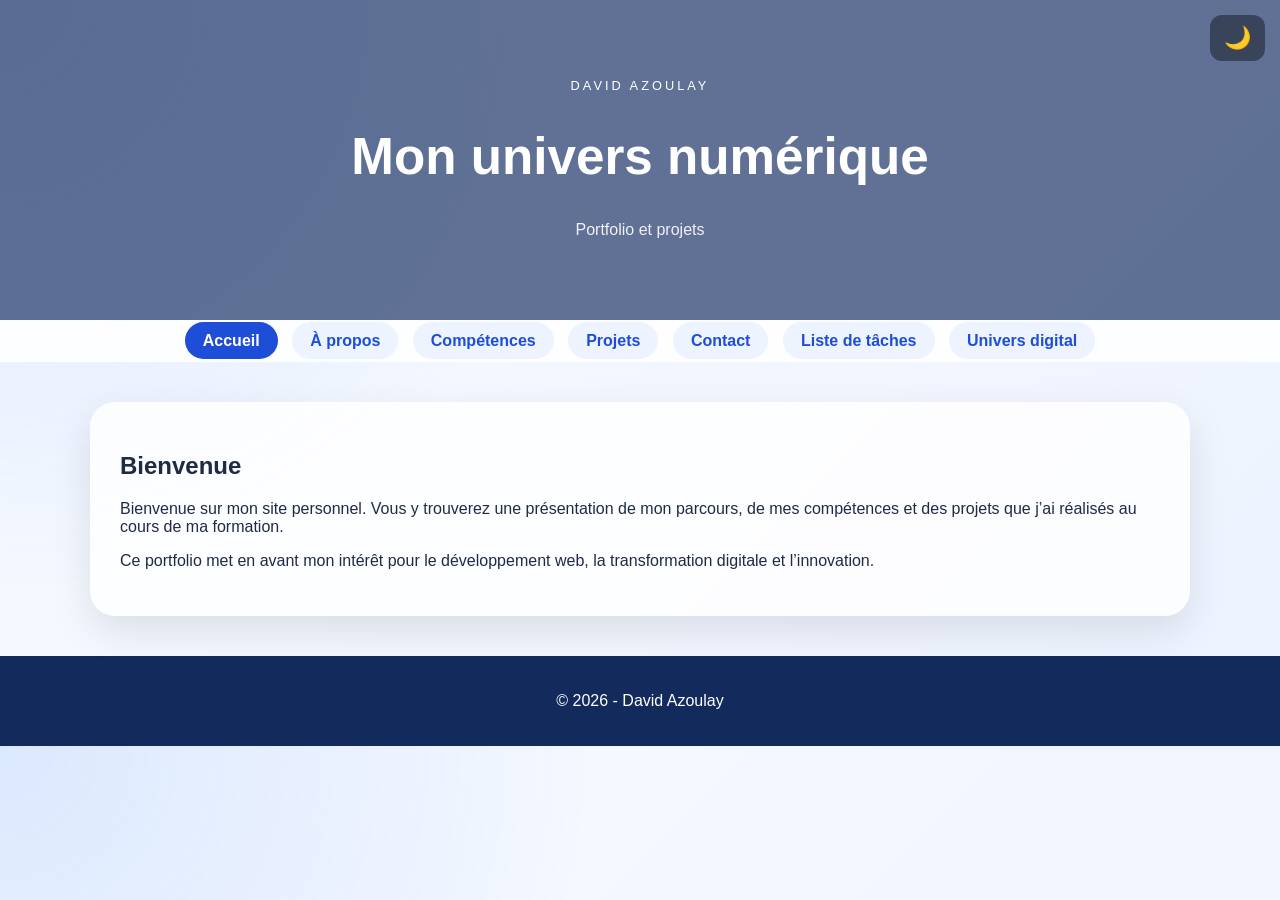
==== commit f7e59f6f: "Add files via upload" ====
--- a/index.html
+++ b/index.html
@@ -4,7 +4,7 @@
     <meta charset="UTF-8">
     <meta name="viewport" content="width=device-width, initial-scale=1.0">
     <title>Accueil - Mon univers numérique</title>
-    <link rel="stylesheet" href="style.css">
+    <link rel="stylesheet" href="style.css?v=999">
 </head>
 
 <body>
@@ -13,9 +13,9 @@
 
     <!-- SLIDER -->
     <div class="slider">
-        <img src="images/bg1.jpg">
-        <img src="images/bg2.jpg">
-        <img src="images/bg3.jpg">
+        <img src="bg1.jpg">
+        <img src="bg2.jpg">
+        <img src="bg3.jpg">
     </div>
 
     <!-- DARK MODE -->
@@ -40,7 +40,8 @@
     <a href="competences.html">Compétences</a>
     <a href="projets.html">Projets</a>
     <a href="contact.html">Contact</a>
-    <a href="todo.html">TODO</a>
+    <a href="todo.html">Liste de tâches</a>
+    <a href="tailwind.html">Univers digital</a>
 
 </nav>
 
--- a/style.css
+++ b/style.css
@@ -309,4 +309,117 @@
     .ligne-formulaire {
         flex-direction: column;
     }
+}
+/* ACCORDEON PROJETS */
+
+#listeProjets {
+    margin-top: 15px;
+}
+
+.titre-projet {
+    width: 100%;
+    text-align: left;
+    padding: 15px;
+    margin-top: 10px;
+    background: linear-gradient(135deg, #1e4ed8, #3b82f6);
+    color: white;
+    border: none;
+    border-radius: 12px;
+    cursor: pointer;
+    font-weight: bold;
+}
+
+.contenu-projet {
+    display: none;
+    padding: 15px;
+    background: #eef4ff;
+    border-radius: 12px;
+    margin-top: 5px;
+}
+
+.dark-mode .contenu-projet {
+    background: #334155;
+    color: white;
+}
+
+/* CAROUSEL */
+
+.carousel {
+    display: flex;
+    align-items: center;
+    gap: 10px;
+    margin-top: 20px;
+}
+
+.carousel-track {
+    overflow: hidden;
+    width: 100%;
+    border-radius: 15px;
+}
+
+.slide {
+    width: 100%;
+    display: none;
+    border-radius: 15px;
+}
+
+.slide.active {
+    display: block;
+}
+
+#prev, #next {
+    background: #1e4ed8;
+    color: white;
+    border: none;
+    padding: 10px;
+    border-radius: 50%;
+    cursor: pointer;
+}
+
+#prev:hover, #next:hover {
+    background: #3b82f6;
+}
+
+/* BOUTON PROJETS PREMIUM */
+
+.btn-projets {
+    display: flex;
+    align-items: center;
+    gap: 10px;
+    padding: 15px 20px;
+    width: 100%;
+    border: none;
+    border-radius: 15px;
+    background: linear-gradient(135deg, #1e4ed8, #3b82f6);
+    color: white;
+    font-size: 1.1rem;
+    font-weight: bold;
+    cursor: pointer;
+    transition: 0.3s;
+    box-shadow: 0 10px 25px rgba(0,0,0,0.15);
+}
+
+/* hover */
+.btn-projets:hover {
+    transform: translateY(-3px);
+    box-shadow: 0 15px 35px rgba(0,0,0,0.2);
+}
+
+/* clic */
+.btn-projets:active {
+    transform: scale(0.97);
+}
+
+/* DARK MODE */
+.dark-mode .btn-projets {
+    background: linear-gradient(135deg, #020617, #1e293b);
+}
+
+#arrow {
+    margin-left: auto;
+    transition: 0.3s;
+}
+
+.rotate {
+    transform: rotate(180deg);
 }
